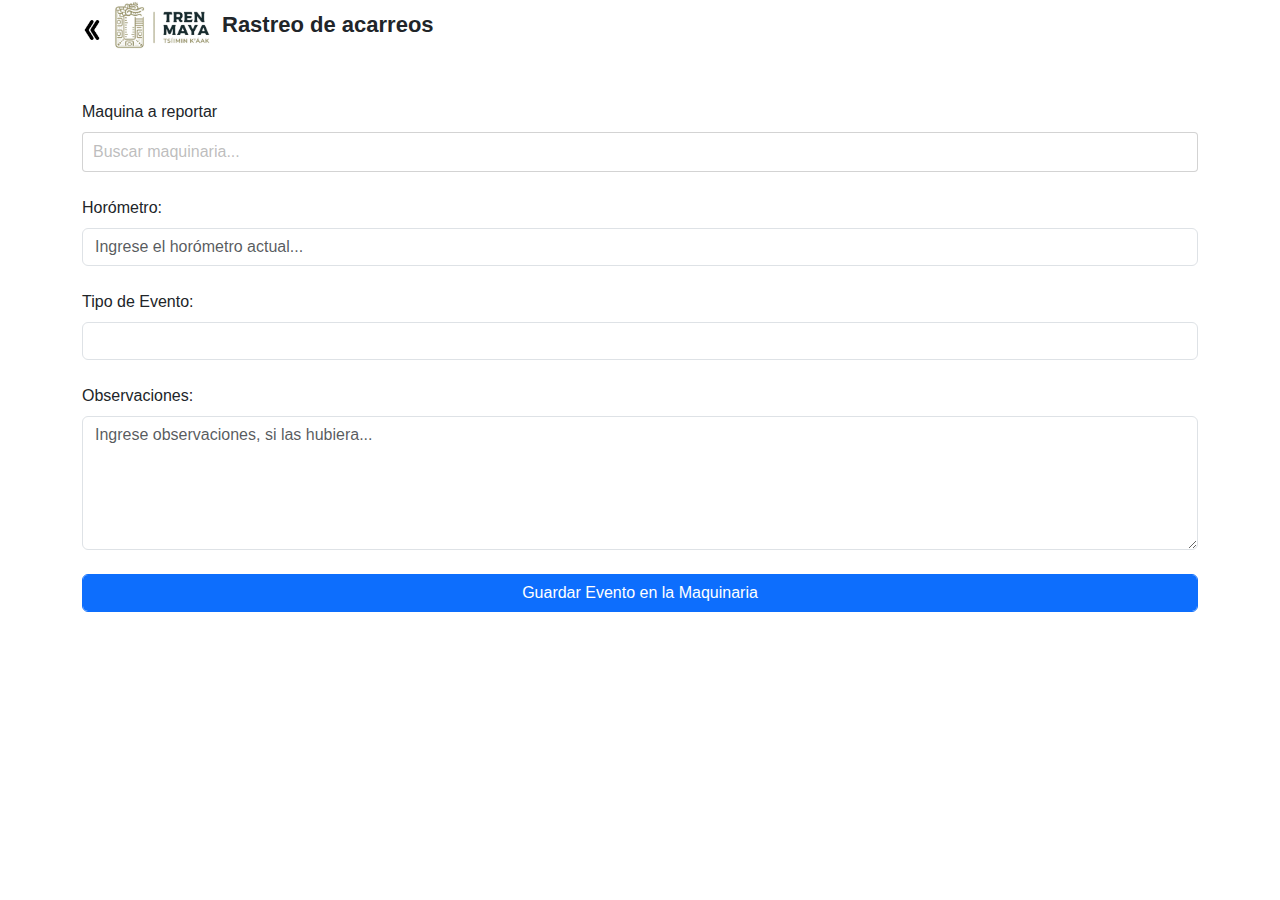
==== createEvent.html @ bf67ff09 "carga inicial" ====
<!DOCTYPE HTML>
<html lang="es">
    <head>
        <meta charset="utf-8" />
        <title>Rastreo de acarreos</title>
        <meta name="viewport" content="width=device-width, initial-scale=1.0, maximum-scale=1.0, user-scalable=no" />
        <link rel="shortcut icon" type="image/png" href="assets/img/icons/favicon-16x16.png" />

        <link rel="stylesheet" href="css/styles.css" />
        <link rel="stylesheet" href="css/bootstrap.min.css" />
        <link rel="stylesheet" href="css/bootstrap-utilities.min.css" />
        <link rel="stylesheet" href="css/autoComplete.min.css">

        <script src="js/jquery-3.7.0.min.js"></script>
        <script src="js/jquery.rest.js"></script>
        <script src="js/bootstrap.min.js"></script>
        <script src="js/autoComplete.min.js"></script>
        <script src="js/dexie.min.js"></script>

        <!-- Librerías propias -->
        <script src="js/localRepository.js"></script>
        <script src="js/serviceProxy.js"></script>
        <script src="js/dataLayer.js"></script>
        <script src="js/main.js"></script>
    </head>
    <body>
        <header id="main-header">
            <div class="container">
                <a href="menu.html"><img src="assets\img\back-arrow.png" alt="back-arrow" class="image-back" /></a>
                <img src="assets\img\Logo-TrenMaya-Completo.jpg" alt="Tren Maya Logo" class="imageLogo" />
                <h1 class="logo-title">Rastreo de acarreos</h1>
            </div>
        </header>
        <div class="clearfix"></div>
        <div class="container">
            <form id="frm-creation-of-events">
                <div class="form-group">
                    <div class="row">
                        <label for="machinesList" class="form-label">Maquina a reportar</label>
                    </div>
                    <div class="row">
                        <input id="autoComplete" type="search" dir="ltr" spellcheck=false autocorrect="off" autocomplete="off" autocapitalize="off" class="auto-complete-control" />
                    </div>
                </div>
                <br /> 
                <div class="form-group">
                    <label for="hourmeter" class="form-label">Horómetro:</label>
                    <input class="form-control" type="number" id="hourMeter" name="hourMeter" min="0" max="50000" placeholder="Ingrese el horómetro actual..." />
                </div> 
                <br />
                <div class="form-group">
                    <label for="eventTypeList" class="form-label">Tipo de Evento:</label>
                    <select class="form-control" id="eventTypeList" name="eventTypeList"></select>
                </div> 
                <br />
                <div class="form-group">
                    <label for="observations" class="form-label">Observaciones:</label>
                    <textarea id="observations" name="observations" class="form-control" rows="5" cols="35" placeholder="Ingrese observaciones, si las hubiera..." ></textarea>
                </div> 
                <br /> 
                <div class="form-group">
                    <input type="button" class="btn btn-primary form-control" onclick="guardarEvento();" value="Guardar Evento en la Maquinaria">
                </div>
                <br />
                <div class="form-group">
                    <label id="possibleError" class="form-label error-label"></label>
                </div>
            </form>
        </div>
        <script>
            // create a manager of local database
            let localRepository = new LocalRepository();

            const autoCompleteJS = new autoComplete({
                placeHolder: "Buscar maquinaria...",
                data: {
                    src: async (query) => {
                        try {
                            // recover trucklist and fill datalist
                            const source = await localRepository.catalogs.getMachines();

                            var data = [];

                            source.forEach(element => {
                                data.push(element.qrcode);
                            });

                            return data;
                        } catch (error) {
                            return error;
                        }
                    },
                    cache: true,
                },
                resultItem: {
                    highlight: true
                },
                events: {
                    input: {
                        selection: (event) => {
                            const selection = event.detail.selection.value;
                            autoCompleteJS.input.value = selection;
                        }
                    }
                }
            });
            
            localRepository
                .catalogs
                .getEventTypes()
                .then(eventTypes => {
                    let dtlEventTypes = document.getElementById('eventTypeList')

                    eventTypes.forEach(element => {
                        dtlEventTypes.appendChild(new Option(element.description, element.id));
                    });
                });
            
            <!-- Validación de controles -->
            function validateEventCreationInputs() {
                var result = true;
                var message = '';
                var focusControl = '';

                if ($('#machinesList').val() === '') {
                    result = false;
                    focusControl = 'machinesList';
                    message = 'Debe seleccionar una máquina válida.';
                }

                if (result && $('#hourMeter').val() === '') {
                    result = false;
                    focusControl = 'hourMeter';
                    message = 'Debe seleccionar un nivel de horómetro válido.';
                }

                if (result && $('#eventTypeList').val() === '') {
                    result = false;
                    focusControl = 'eventTypeList';
                    message = 'Debe seleccionar un tipo de evento válido.';
                }

                $('#possibleError').text(message);
                
                if (message !== '') {
                    $('#' + focusControl).focus();
                }

                return result;
            }
            
            function guardarEvento() {
                try {
                    if (validateEventCreationInputs()) {
                        console.log('Guardado de creación de eventos.');
                        var localRepository = new LocalRepository();
                        var parameters = new Parameters();
                        var operatorId = 0;

                        parameters
                            .get("userData")
                            .then(model => { 
                                if (model) {
                                    operatorId = model.data.userId;
                                }

                                // machineId, hourmeter, eventType, observations, operatorId
                                localRepository.creationOfEvents.storeCreationOfEvent(
                                    $('#machinesList').val(), 
                                    $('#hourMeter').val(), 
                                    $('#eventTypeList').val(), 
                                    $('#observations').val(), 
                                    operatorId);

                                $("#frm-creation-of-events").get(0).reset();

                                localRepository.localRepository.storeLogEntry('Evento guardado satisfactoriamente.');
                            });
                    }
                } catch (error) {
                    localRepository.logEntries.storeLogError('Error guardarEvento: ' + error);
                }
            }
        </script>
    </body>
</html>
---- css/styles.css ----
/* estilos generales */
* {
    margin:0px;
    padding: 0px;
    text-decoration: none;
    font-family: 'Open Sans', 'Segoe UI', Tahoma, Geneva, Verdana, sans-serif;
}

html, body {
    overflow-x: hidden;
}

body {
    background-color: white;
} 

.clearfix {
    clear: both;
    float: none;
}

.container {
    width: 85%;
    margin: 0px auto; /* centrar bloque */
}

/* Header */
#main-header {
    background-color: white;
    height: 100px;
    line-height: 85px;
}

.image-back {
    width: 20px;
    float: left;
    margin: 20px 10px 0px 0px;
}

.imageLogo {
    width: 100px;
    float: left;
}

.logo-title {
    font-weight: bold;
    font-size: 22px;
    line-height: 50px;
    float: left;
    margin-left: 10px;
}

/* FORMULARIO */
#slider {
    width: 85%;
    margin: 0px auto; /* centrar bloque */
    text-align: center;
}

.btn-menu {
    width: 85%;
}

.sync-log {
    text-align: left;
}

.error-label {
    color: red;
    font-style: italic;
}

.success-label {
    color: lightgreen;
    font-style: italic;
}

.auto-complete-control {
    width: 100% !important;
}

input::placeholder {
    color: rgba(123, 123, 123, 0.5);
    transition: all 0.3s ease;
}
---- css/autoComplete.min.css ----
/**
 * Minified by jsDelivr using clean-css v5.2.4.
 * Original file: /npm/@tarekraafat/autocomplete.js@10.2.7/dist/css/autoComplete.02.css
 *
 * Do NOT use SRI with dynamically generated files! More information: https://www.jsdelivr.com/using-sri-with-dynamic-files
 */
 .autoComplete_wrapper{display:inline-block;position:relative}.autoComplete_wrapper>input{width:370px;height:40px;padding-left:10px;font-size:1rem;color:#747474;border-radius:4px;border:1px solid rgba(33,33,33,.2);outline:0}.autoComplete_wrapper>input::placeholder{color:rgba(123,123,123,.5);transition:all .3s ease}.autoComplete_wrapper>ul{position:absolute;max-height:226px;overflow-y:scroll;top:100%;left:0;right:0;padding:0;margin:.5rem 0 0 0;border-radius:4px;background-color:#fff;border:1px solid rgba(33,33,33,.1);z-index:1000;outline:0}.autoComplete_wrapper>ul>li{padding:10px 20px;list-style:none;text-align:left;font-size:16px;color:#212121;transition:all .1s ease-in-out;border-radius:3px;background-color:#fff;white-space:nowrap;overflow:hidden;text-overflow:ellipsis;transition:all .2s ease}.autoComplete_wrapper>ul>li::selection{color:rgba(#fff,0);background-color:rgba(#fff,0)}.autoComplete_wrapper>ul>li:hover{cursor:pointer;background-color:rgba(123,123,123,.1)}.autoComplete_wrapper>ul>li mark{background-color:transparent;color:#ff7a7a;font-weight:700}.autoComplete_wrapper>ul>li mark::selection{color:rgba(#fff,0);background-color:rgba(#fff,0)}.autoComplete_wrapper>ul>li[aria-selected=true]{background-color:rgba(123,123,123,.1)}@media only screen and (max-width:600px){.autoComplete_wrapper>input{width:18rem}}
 /*# sourceMappingURL=/sm/38debd88dbaf12078724075dd58d53e5259e5e982a7072de58f4a96dab354ff8.map */
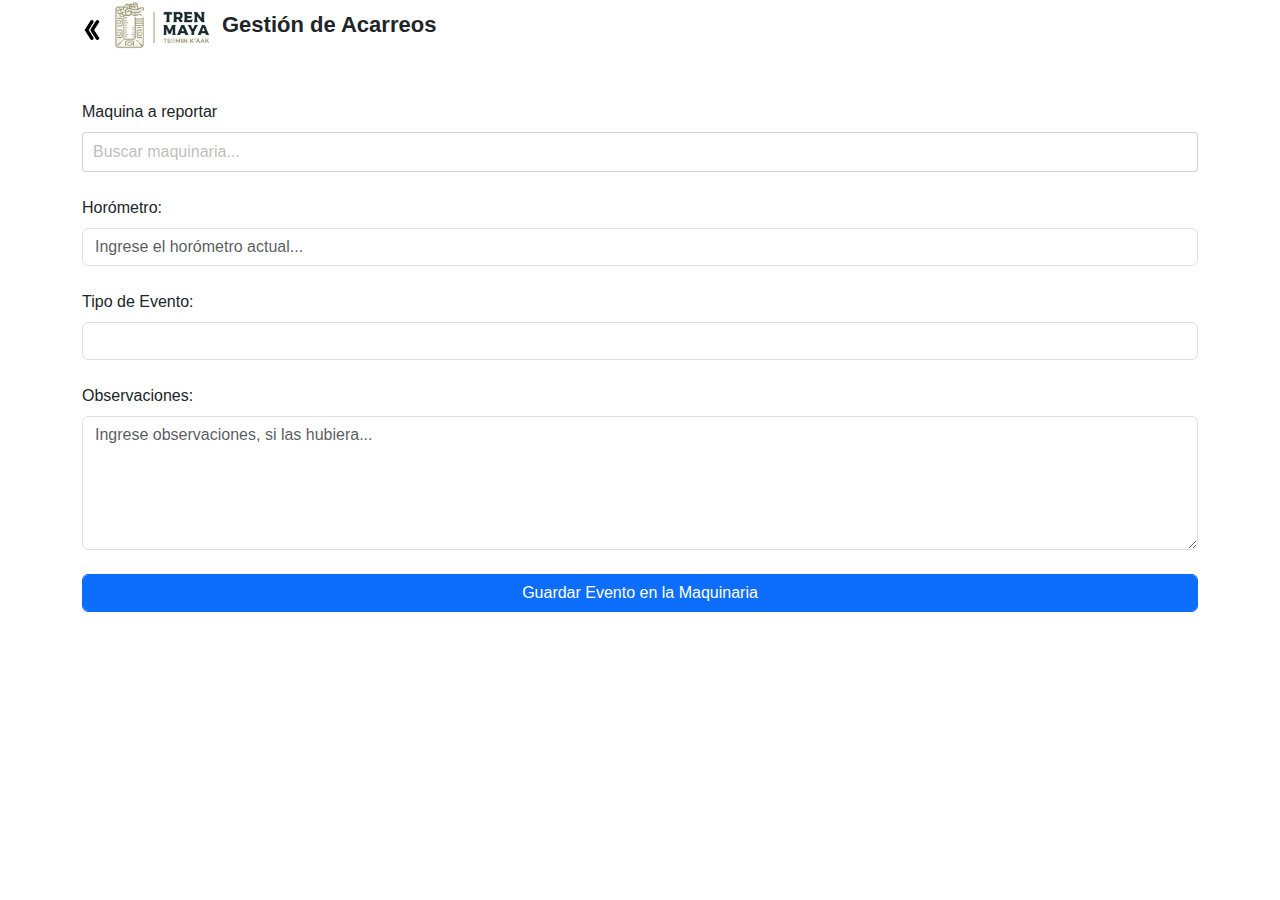
==== commit 7940ebe4: "cambio de titulo de la página" ====
--- a/createEvent.html
+++ b/createEvent.html
@@ -2,7 +2,7 @@
 <html lang="es">
     <head>
         <meta charset="utf-8" />
-        <title>Rastreo de acarreos</title>
+        <title>Gestión de Acarreos</title>
         <meta name="viewport" content="width=device-width, initial-scale=1.0, maximum-scale=1.0, user-scalable=no" />
         <link rel="shortcut icon" type="image/png" href="assets/img/icons/favicon-16x16.png" />
 
@@ -28,7 +28,7 @@
             <div class="container">
                 <a href="menu.html"><img src="assets\img\back-arrow.png" alt="back-arrow" class="image-back" /></a>
                 <img src="assets\img\Logo-TrenMaya-Completo.jpg" alt="Tren Maya Logo" class="imageLogo" />
-                <h1 class="logo-title">Rastreo de acarreos</h1>
+                <h1 class="logo-title">Gestión de Acarreos</h1>
             </div>
         </header>
         <div class="clearfix"></div>
